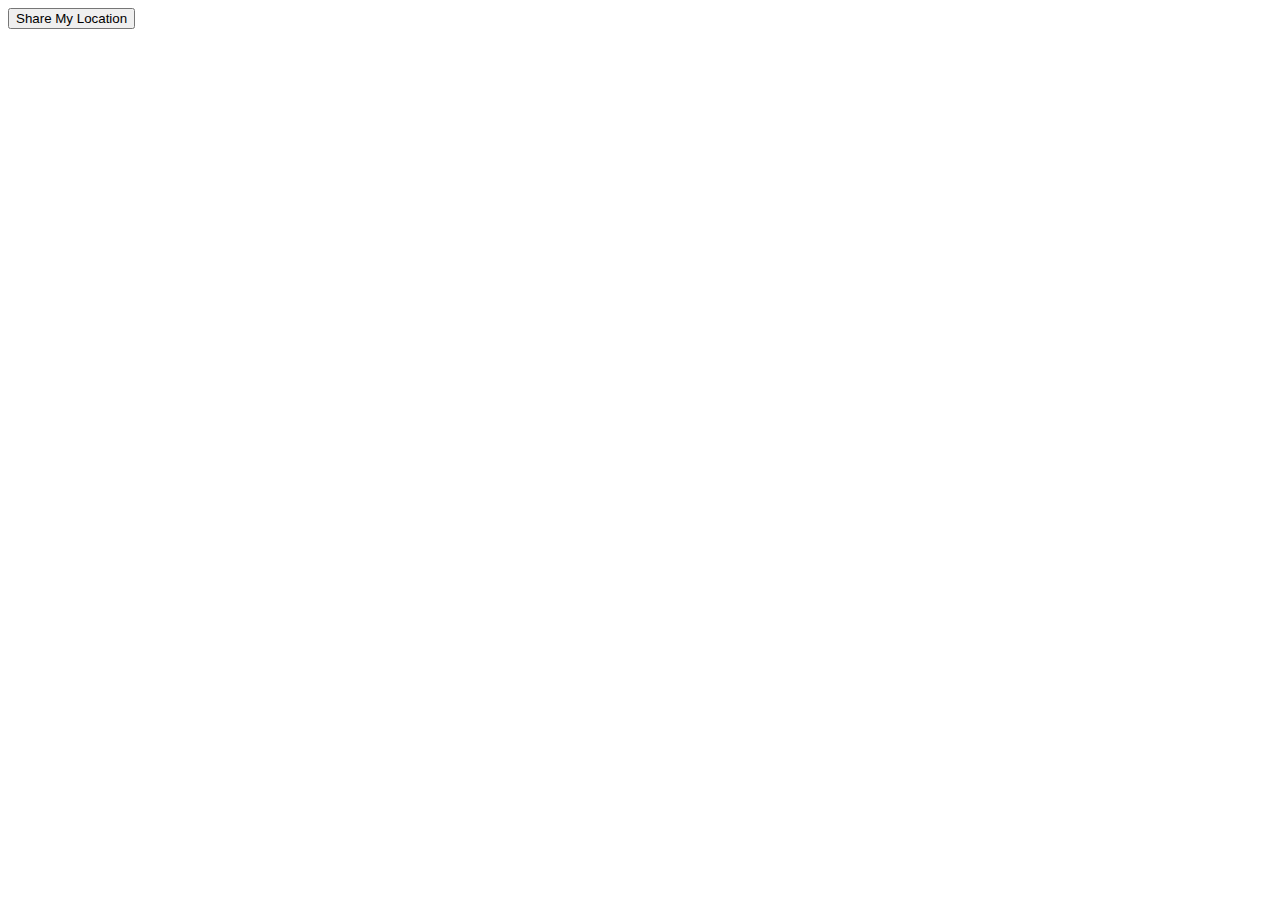
==== index.html @ 0240fa98 "imported the index.html and button.js file" ====
<!DOCTYPE html>
<html lang="en">
<head>
    <meta charset="UTF-8">
    <meta name="viewport" content="width=device-width, initial-scale=1.0">
    
    <title>Geolocation API Assignment</title>
</head>
<body>

    <button id="share">Share My Location</button>
    <pre id="result"></pre>
    <script src="button.js"></script>
    
    
</body>
</html>
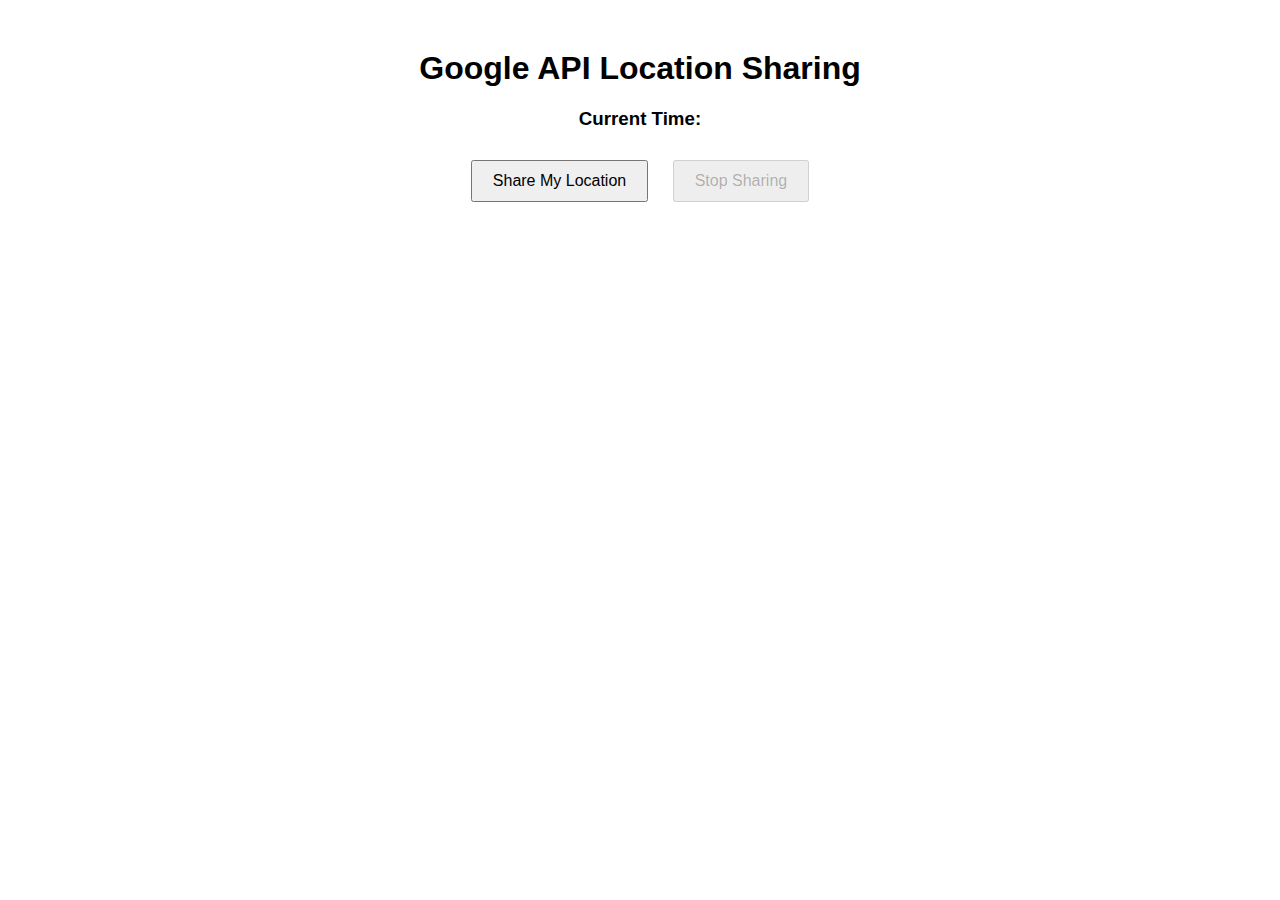
==== commit acc16f20: "Read location in intervals, added the stop sharring button" ====
--- a/index.html
+++ b/index.html
@@ -3,15 +3,38 @@
 <head>
     <meta charset="UTF-8">
     <meta name="viewport" content="width=device-width, initial-scale=1.0">
-    
     <title>Geolocation API Assignment</title>
+    <style>
+        body {
+            font-family: Arial, sans-serif;
+            text-align: center;
+            margin-top: 50px;
+        }
+        #buttons {
+            margin-top: 20px;
+        }
+        button {
+            padding: 10px 20px;
+            margin: 10px;
+            font-size: 16px;
+        }
+        #result {
+            white-space: pre-wrap;
+            margin-top: 30px;
+        }
+    </style>
 </head>
 <body>
 
-    <button id="share">Share My Location</button>
+    <h1>Google API Location Sharing</h1>
+    <h3>Current Time: <span id="currentTime"></span></h3>
+    
+    <div id="buttons">
+        <button id="share">Share My Location</button>
+        <button id="stop" disabled>Stop Sharing</button>
+    </div>
+    
     <pre id="result"></pre>
-    <script src="button.js"></script>
-    
-    
+    <script src="button_google.js"></script>
 </body>
-</html>+</html>
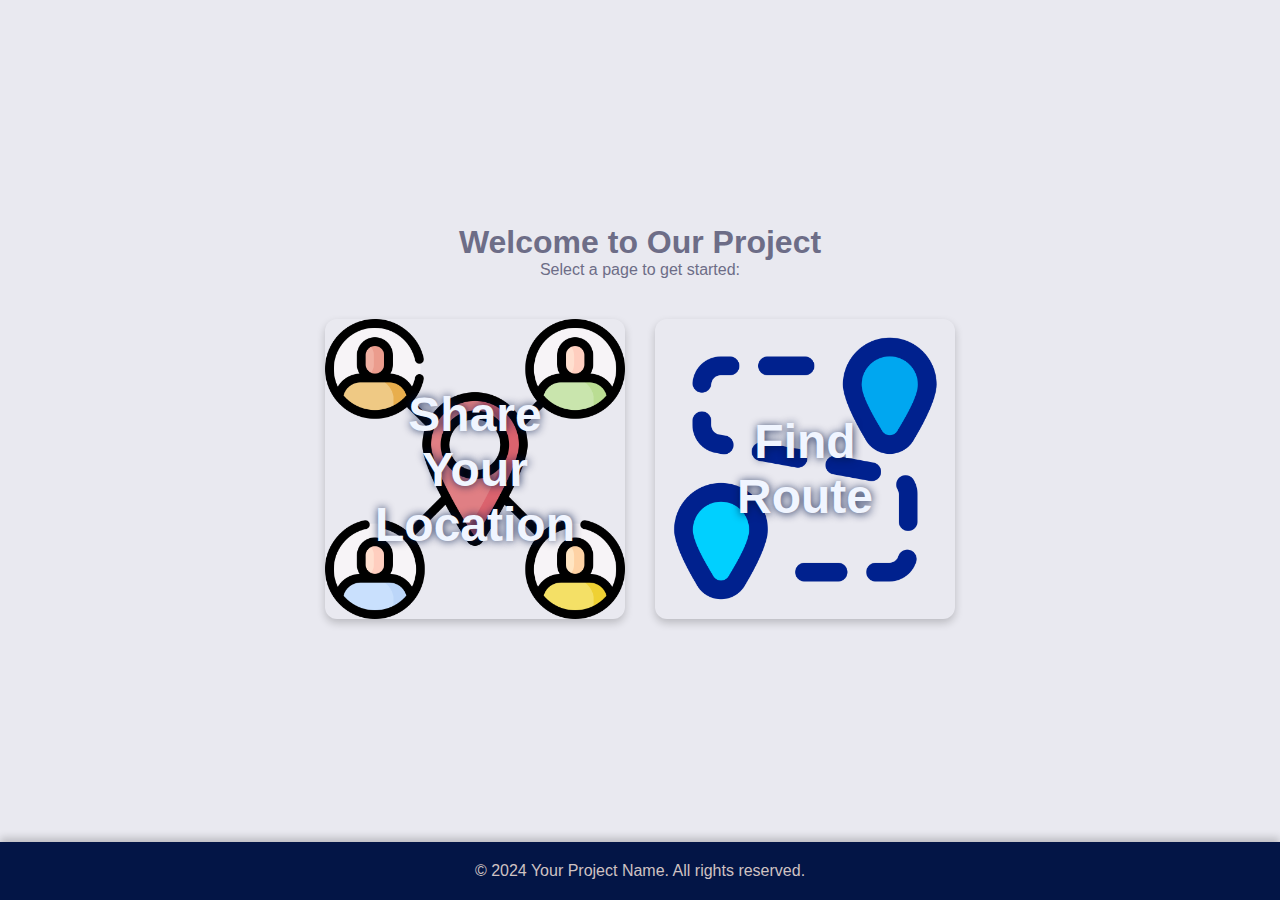
==== commit 2f192490: "Frontend added. Added map for location.html. Added sharing status indicator. Added Landing Page." ====
--- a/index.html
+++ b/index.html
@@ -1,40 +1,39 @@
+<!-- index.html-->
+
 <!DOCTYPE html>
 <html lang="en">
 <head>
     <meta charset="UTF-8">
     <meta name="viewport" content="width=device-width, initial-scale=1.0">
-    <title>Geolocation API Assignment</title>
-    <style>
-        body {
-            font-family: Arial, sans-serif;
-            text-align: center;
-            margin-top: 50px;
-        }
-        #buttons {
-            margin-top: 20px;
-        }
-        button {
-            padding: 10px 20px;
-            margin: 10px;
-            font-size: 16px;
-        }
-        #result {
-            white-space: pre-wrap;
-            margin-top: 30px;
-        }
-    </style>
+    <title>Landing Page</title>
+    <link rel="stylesheet" href="css/style.css">
 </head>
-<body>
+<body id="home-page">
 
-    <h1>Google API Location Sharing</h1>
-    <h3>Current Time: <span id="currentTime"></span></h3>
-    
-    <div id="buttons">
-        <button id="share">Share My Location</button>
-        <button id="stop" disabled>Stop Sharing</button>
+    <!-- Main Content -->
+    <div class="content">
+        <h1>Welcome to Our Project</h1>
+        <p>Select a page to get started:</p>
+
+        <div class="image-container">
+            <a href="location.html" class="image-link">
+                <div class="image-box">
+                    <img src="images/location.png" alt="Location Sharing">
+                    <div class="overlay-text">Share Your Location</div>
+                </div>
+            </a>
+
+            <a href="routes.html" class="image-link">
+                <div class="image-box">
+                    <img src="images/route.png" alt="Find the Best Route">
+                    <div class="overlay-text">Find Route</div>
+                </div>
+            </a>
+        </div>
     </div>
-    
-    <pre id="result"></pre>
-    <script src="button_google.js"></script>
+
+    <div id="footer"></div>
+
+    <script src="js/main.js"></script>
 </body>
 </html>
--- a/css/style.css
+++ b/css/style.css
@@ -0,0 +1,242 @@
+/* General Styling */
+* {
+    margin: 0;
+    padding: 0;
+    box-sizing: border-box;
+}
+
+html, body {
+    height: 100%;
+    margin: 0;
+    padding: 0;
+}
+
+body {
+    background-color: #e9e9f0;
+    color: #6d6d87;
+    font-family: Arial, sans-serif;
+    display: flex;
+    flex-direction: column;
+    min-height: 100vh;
+    
+}
+
+/* Header Styling */
+header {
+    background-color: #767693;
+    padding: 20px !important;
+    box-shadow: 0 4px 8px rgba(0, 0, 0, 0.2);
+    width: 100%;
+    text-align: center;
+    margin-bottom: 20px;
+    height: 80px;
+    display: flex;
+    align-items: center;
+    justify-content: center;
+    position: relative;
+}
+
+.navbar {
+    display: flex;
+    justify-content: center;
+    align-items: center;
+}
+
+.nav-links {
+    list-style: none;
+    display: flex;
+    gap: 30px;
+    padding: 0;
+    margin: 0;
+}
+
+.nav-links li {
+    display: inline-block;
+}
+
+.nav-links a {
+    text-decoration: none;
+    color: #c2b8b8;
+    font-size: 18px;
+    font-weight: bold;
+    padding: 10px 15px;
+    border-radius: 8px;
+    transition: background-color 0.3s, color 0.3s;
+}
+
+.nav-links a:hover {
+    background-color: #1e88e5;
+    color: #ffffff;
+}
+
+/* Content Styling */
+.content {
+    flex-grow: 1;
+    padding: 20px;
+    display: flex;
+    flex-direction: column;
+    align-items: center;
+    justify-content: center;
+}
+
+/* Footer Styling */
+footer {
+    background-color: #031546;
+    color: #cfc2c2;
+    text-align: center;
+    padding: 20px;
+    width: 100%;
+    margin-top: auto;
+    box-shadow: 0 -4px 8px rgba(0, 0, 0, 0.2);
+}
+
+/* Location Page Styling */
+.result-container {
+    background-color: #d2d4e1;
+    color: #425b6d;
+    padding: 20px;
+    border-radius: 8px;
+    width: 60%;
+    max-width: 600px;
+    margin: 30px auto;
+    box-shadow: 0 4px 8px rgba(0, 0, 0, 0.3);
+}
+
+.result-title {
+    font-weight: bold;
+    font-size: 18px;
+    color: #031546;
+    margin-bottom: 10px; 
+    text-align: center; 
+}
+
+#result {
+    background-color: inherit; 
+    color: inherit; 
+    padding: 10px;
+    border-radius: 5px;
+    font-size: 16px;
+    line-height: 1.6;
+    white-space: pre-wrap;
+    width: 100%;
+    box-shadow: none;
+    text-align: left;
+}
+
+#spinner .spinner-border {
+    width: 3rem;
+    height: 3rem; 
+    color: #031546;
+}
+
+#map {
+    height: 500px;
+    width: 100%;
+    margin-top: 20px;
+}
+
+/* Routes Page Styling */
+#routes-page .form-group {
+    display: flex;
+    flex-direction: column;
+    align-items: center;
+    gap: 15px; 
+    margin: 20px auto; 
+    max-width: 400px; 
+}
+
+#routes-page .form-control {
+    width: 100%; 
+    padding: 15px;
+    font-size: 16px;
+    border-radius: 8px;
+    border: 2px solid #6d6d87; 
+    box-shadow: 0 2px 4px rgba(0, 0, 0, 0.1);
+    transition: border-color 0.3s, box-shadow 0.3s;
+}
+
+#routes-page .form-control:focus {
+    border-color: #1e88e5; 
+    box-shadow: 0 4px 8px rgba(0, 0, 0, 0.2);
+    outline: none; 
+}
+
+
+/* Buttons Styling */
+button {
+    background-color: #031546;
+    color: #cfc2c2;
+    border: none;
+    padding: 15px 30px;
+    font-size: 18px;
+    font-weight: bold;
+    cursor: pointer;
+    border-radius: 8px;
+    margin-bottom: 20px;
+    transition: background-color 0.3s, transform 0.2s;
+}
+
+button:hover {
+    background-color: #1e88e5;
+}
+
+button:active {
+    transform: scale(0.98);
+}
+
+#buttons {
+    margin-top: 20px;
+    text-align: center;
+}
+
+/* Landing Page Styling */
+#home-page .content {
+    text-align: center;
+    padding: 50px;
+}
+
+.image-container {
+    display: flex;
+    justify-content: center;
+    gap: 30px;
+    margin-top: 40px;
+}
+
+.image-link {
+    text-decoration: none;
+    color: inherit;
+}
+
+.image-box {
+    position: relative;
+    width: 300px;
+    height: 300px;
+    overflow: hidden;
+    border-radius: 12px;
+    box-shadow: 0 4px 8px rgba(0, 0, 0, 0.2);
+    transition: transform 0.3s, box-shadow 0.3s;
+}
+
+.image-box img {
+    width: 100%;
+    height: 100%;
+    object-fit: cover;
+}
+
+.image-box:hover {
+    transform: translateY(-5px);
+    box-shadow: 0 8px 15px rgba(0, 0, 0, 0.3);
+}
+
+.overlay-text {
+    position: absolute;
+    top: 50%;
+    left: 50%;
+    transform: translate(-50%, -50%);
+    color: #f0f5ff;
+    font-size: 3rem;
+    font-weight: bold;
+    text-shadow: 0.5px 0.5px 8px rgba(3, 21, 70, 0.9);   /* right, down, blur */
+    text-align: center;
+    pointer-events: none;
+}
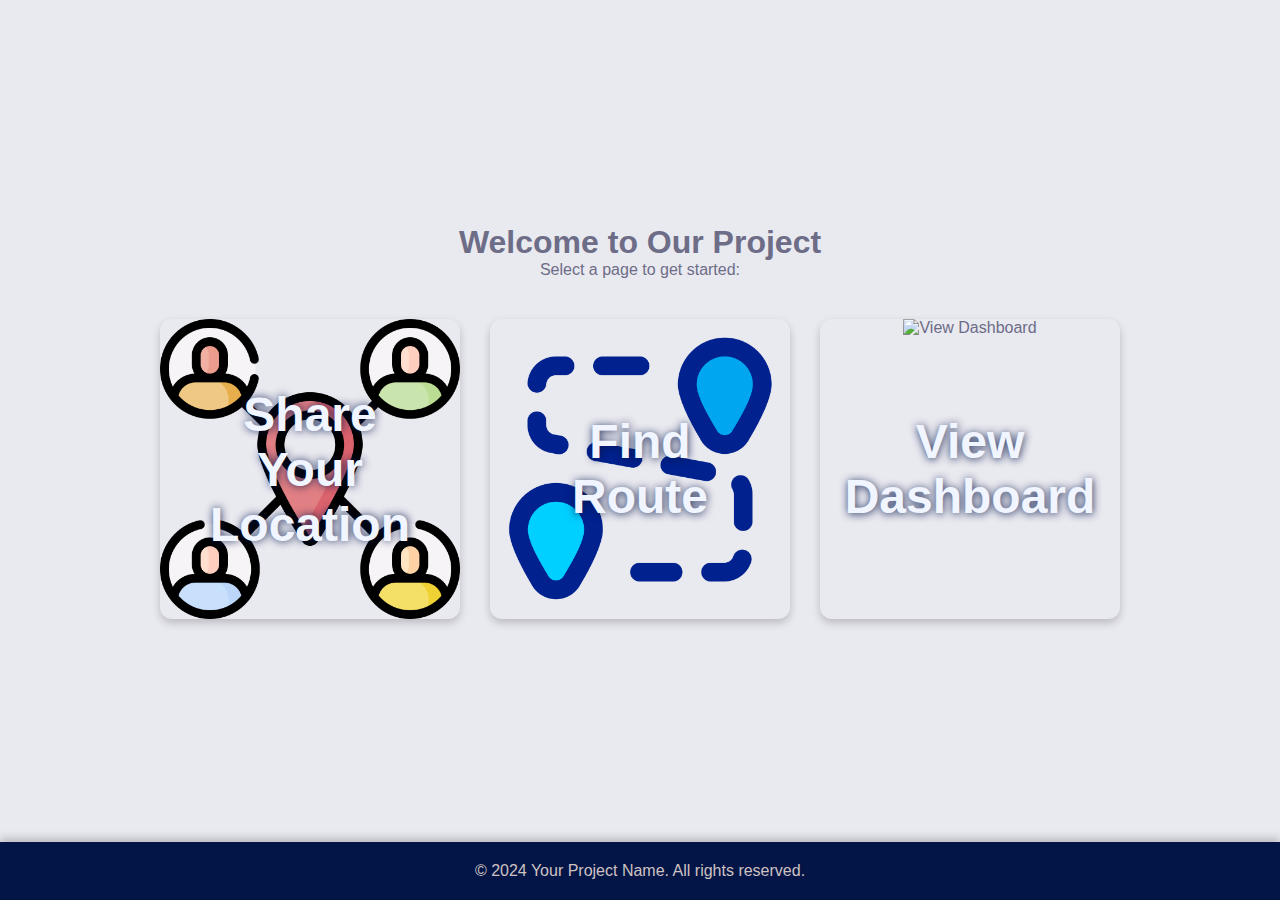
==== commit 3bb60de1: "Integrate User authentication" ====
--- a/index.html
+++ b/index.html
@@ -29,6 +29,15 @@
                     <div class="overlay-text">Find Route</div>
                 </div>
             </a>
+
+            <!-- Dashboard Link -->
+            <a href="check_dashboard.php" class="image-link">
+                <div class="image-box">
+                    <img src="images/dashboard.png" alt="View Dashboard">
+                    <div class="overlay-text">View Dashboard</div>
+                </div>
+            </a>
+            
         </div>
     </div>
 
--- a/css/style.css
+++ b/css/style.css
@@ -1,4 +1,4 @@
-/* General Styling */
+/* General Styling (style.css) */
 * {
     margin: 0;
     padding: 0;
